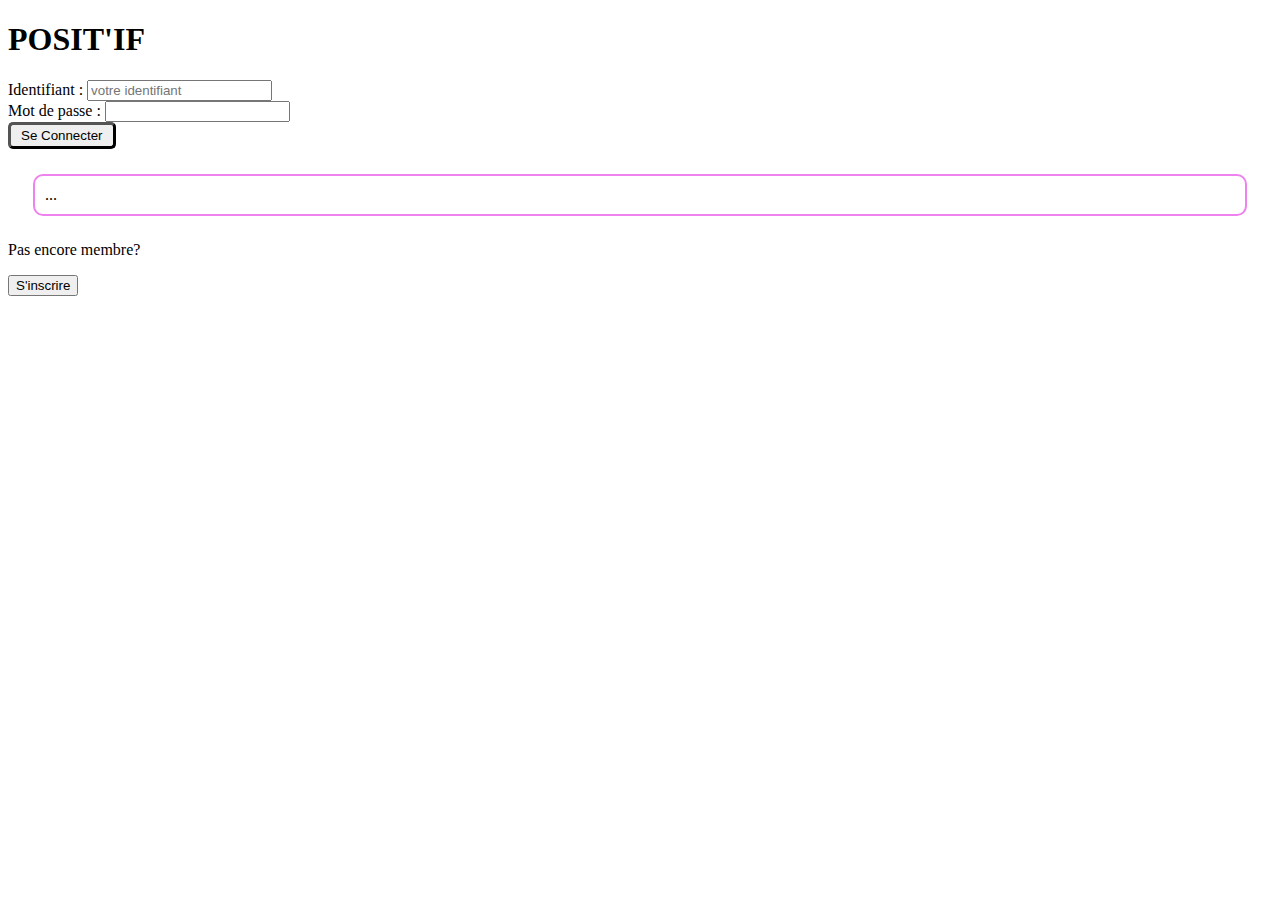
==== src/main/webapp/acceuilclient.html @ de833cb3 "choix client employe à l'index et page connexion employé" ====
<!DOCTYPE html>
<!--
To change this license header, choose License Headers in Project Properties.
To change this template file, choose Tools | Templates
and open the template in the editor.
-->
<!DOCTYPE html>
<html>
    <head>
        <title>Acceuil Clients : Connexion</title>
        <meta charset="UTF-8">

        <!-- Librairie Javascript: jQuery (v3.3.1) -->
        <script src="https://code.jquery.com/jquery-3.3.1.min.js"></script>

        <style>
            /* Feuille de Style CSS (dans la page) */
            #message { margin: 25px; padding: 10px; border-radius: 10px; border: 2px solid violet; }
            button.joli-bouton { padding: 3px 10px; border-radius: 5px; border-width: 3px; cursor: pointer; }
        </style>
    </head>
    <body>

        <h1>POSIT'IF</h1>

        <div>
            Identifiant : <input type="text" id="champ-login" name="login" placeholder="votre identifiant" /><br>
            Mot de passe : <input type="password" id="champ-password" name="password" /><br>
            <button id="bouton-connexion" class="joli-bouton">Se Connecter</button>   
        </div>

        <div id="message">...</div>
        <div>
            <p>Pas encore membre?</p>
            <button id="bouton-inscription">S'inscrire</button>
        </div>
        
        <script>

            function connexion() {

                var champLogin = $('#champ-login').val();
                var champPassword = $('#champ-password').val();

                // Message d'information dans la div #message :
                $('#message').html('Connexion en cours...');

                // Requête AJAX
                $.ajax({

                    url: './ActionServlet', // URL
                    method: 'POST',         // Méthode
                    data: {                 // Paramètres
                        todo: 'connecterclient',
                        login: champLogin,
                        password: champPassword
                    },
                    dataType: 'json'        // Type de retour attendu

                }).done( function (response) {  // Appel OK => "response" contient le resultat JSON

                    if(response.connexion){
                        $('#message').html('connexion '+response.message);
                        window.location = "voyance.html";
                        
                    }else{
                    
                        // si connexion pas ok afficher un texte dans la div #message :
                        $('#message').html('Echec de la connexion : '+response.message);
                    }

                }).fail( function (error) { // Appel KO => erreur a gérer
                    
                    // Popup avec message d'erreur :
                    alert('Erreur lors de l\'appel: HTTP Code ' + error.status + ' ~ ' + error.statusText + ' ~ ' + error.getResponseHeader('Content-Type'));
                    // Message d'erreur dans la div #message :
                    $('#message').html('Erreur lors de l\'appel: HTTP Code ' + error.status + ' ~ ' + error.statusText + ' ~ ' + error.getResponseHeader('Content-Type'));

                });
            }
            
            function inscription(){
                window.location = "inscription.html";
            }

            $(document).ready(function () {

                console.log('Page chargee => Debut du Script');

                // ajout d'un "handler" sur le clic du bouton de connexion
                $('#bouton-connexion').on('click', function () {

                    // affichage pour debugage dans la console javascript du navigateur
                    console.log('Click sur le bouton "Se Connecter"');

                    // appel de la fonction connexion
                    connexion();

                });
                $('#bouton-inscription').on('click', function () {

                    // affichage pour debugage dans la console javascript du navigateur
                    console.log('Click sur le bouton "S\'inscrire"');

                    // appel de la fonction connexion
                    inscription();

                });

            });
            
        </script>
    </body>
</html>
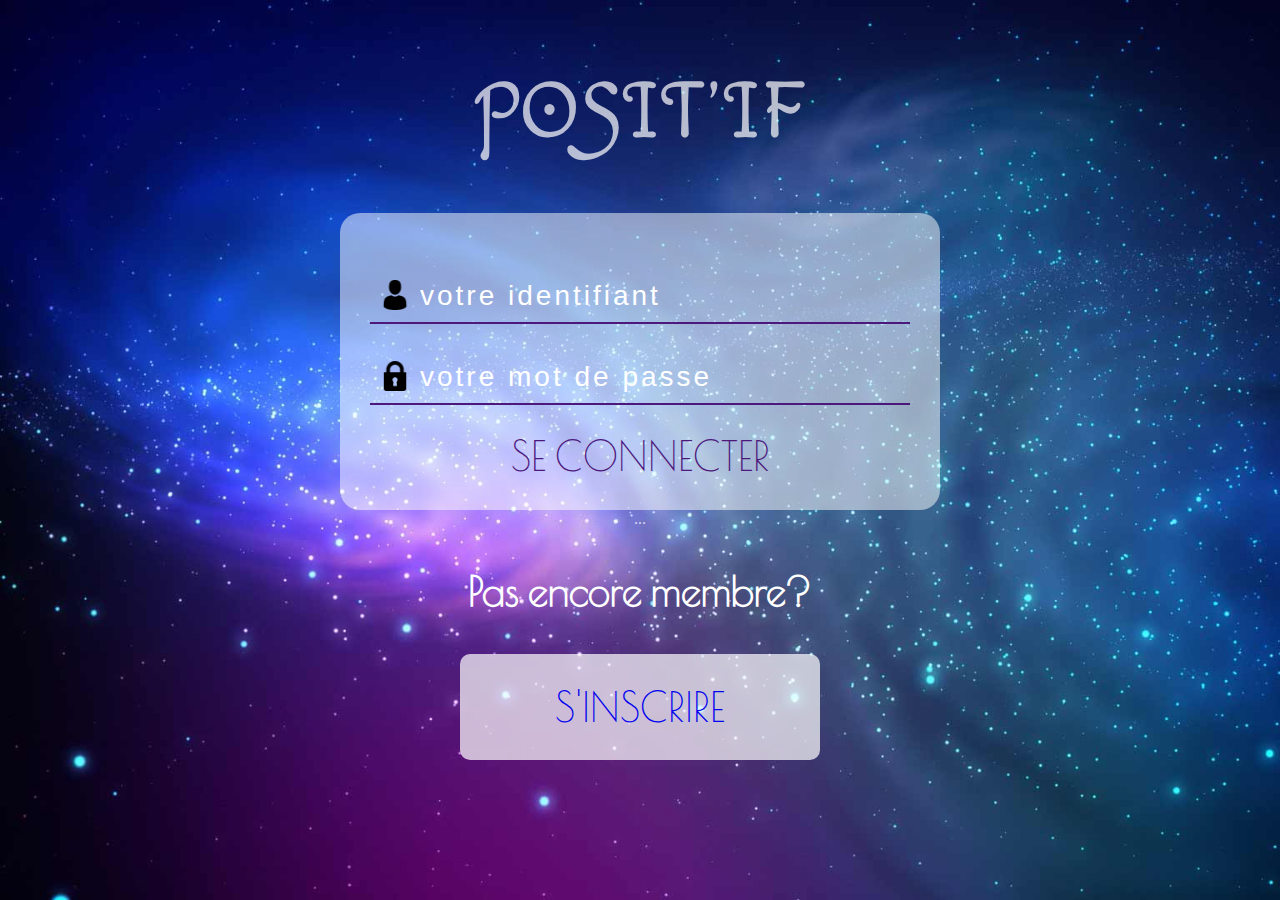
==== commit 0d6e7605: "clientactuel : traitement des etats, manque quelques infos si demande en cours" ====
--- a/src/main/webapp/acceuilclient.html
+++ b/src/main/webapp/acceuilclient.html
@@ -12,29 +12,34 @@
 
         <!-- Librairie Javascript: jQuery (v3.3.1) -->
         <script src="https://code.jquery.com/jquery-3.3.1.min.js"></script>
-
-        <style>
-            /* Feuille de Style CSS (dans la page) */
-            #message { margin: 25px; padding: 10px; border-radius: 10px; border: 2px solid violet; }
-            button.joli-bouton { padding: 3px 10px; border-radius: 5px; border-width: 3px; cursor: pointer; }
-        </style>
+        <link rel="stylesheet" href="AccueilStyle.css"/>
+        <link href="https://fonts.googleapis.com/css?family=Macondo+Swash+Caps|Poiret+One" rel="stylesheet"> 
+       
     </head>
     <body>
+        <div class="intro">
+            <div class="inner">
+                <div class="content">
+                    <h1>POSIT'IF</h1>
 
-        <h1>POSIT'IF</h1>
+                    <div class="connexion">
+                        <div class="inputUnit">
+                        <input type="text" id="champ-login" name="login" placeholder="votre identifiant" />
+                        </div>
+                        <div class="inputUnit">
+                        <input type="password" id="champ-password" name="password"  placeholder="votre mot de passe" />
+                        </div>
+                        <button id="bouton-connexion" class="joli-bouton">Se Connecter</button>   
+                    </div>
 
-        <div>
-            Identifiant : <input type="text" id="champ-login" name="login" placeholder="votre identifiant" /><br>
-            Mot de passe : <input type="password" id="champ-password" name="password" /><br>
-            <button id="bouton-connexion" class="joli-bouton">Se Connecter</button>   
+                    <div id="message">...</div>
+                    <div class="inscription">
+                        <p>Pas encore membre?</p>
+                        <a href="inscription.html">S'inscrire</a>
+                    </div>
+                </div>
+            </div>
         </div>
-
-        <div id="message">...</div>
-        <div>
-            <p>Pas encore membre?</p>
-            <button id="bouton-inscription">S'inscrire</button>
-        </div>
-        
         <script>
 
             function connexion() {
--- a/src/main/webapp/AccueilStyle.css
+++ b/src/main/webapp/AccueilStyle.css
@@ -0,0 +1,127 @@
+/*
+To change this license header, choose License Headers in Project Properties.
+To change this template file, choose Tools | Templates
+and open the template in the editor.
+*/
+/* 
+    Created on : 16 mai 2019, 18:45:50
+    Author     : mzhang
+*/
+html,body{
+    margin:0;
+    padding:0;
+    width:100%;
+    height:100%;
+    color:rgba(255,255,255,0.7);
+}
+
+.intro {
+    width:100%;
+    height:100%;
+    margin:auto;
+    background:url(img/background.jpg) no-repeat;
+    display:table;
+    top:0;
+    background-size: cover;
+}
+.intro .inner{
+    display:table-cell;
+    vertical-align: middle;
+    width:100%;
+    max-width: none;
+}
+.content{
+    max-width: 600px;
+    margin:0 auto;
+    text-align:center;
+    padding-bottom: 10%;    
+}
+
+.content h1{
+    font-family: 'Macondo Swash Caps',cursive;
+    font-size: 500%;
+    font-weight:100;
+}
+.connexion{
+    padding:5%;
+    background-color: rgba(255,255,255,0.5);
+    border-radius: 20px;
+}
+.connexion .inputUnit{
+    width:100%;
+    margin-top:5%;
+    margin-bottom:5%;
+    overflow:hidden;
+}
+.connexion .inputUnit input{
+    display:block;
+    width:100%;
+    height:50px;
+    background-color:transparent;
+    border: none;
+    border-bottom: 2px solid #4c187c;
+    font-size:175%;
+    color:#4c187c;
+    letter-spacing: 3px;
+}
+.connexion .inputUnit input::placeholder{
+    color:white;
+    font-size:100%;
+    font-wight:50%;
+}
+.connexion .inputUnit input:focus{
+    background-color:rgba(255,255,255,0.8);
+}
+#champ-login {
+  background-image: url('img/man-user.png');
+  background-position: 10px 10px;
+  background-size: 30px 30px;
+  background-repeat: no-repeat;
+  padding-left: 50px;
+  padding-right: -40px;
+}
+#champ-password {
+  background-image: url('img/lock.png');
+  background-position: 10px 10px;
+  background-size: 30px 30px;
+  background-repeat: no-repeat;
+  padding-left: 50px;
+  padding-right:-40px;
+  margin-right:-40px;
+}
+
+.joli-bouton{
+    background-color:transparent;
+    text-transform: uppercase;
+    border:none;
+    font-family:"Poiret One",cursive;
+    font-size:250%;
+    font-weight:500;
+    color:#4c187c;
+}
+
+.joli-bouton:hover{
+    font-weight:800;
+}
+
+.inscription p{
+   font-family:  "Poiret One",cursive;
+   font-size:250%;
+   color:white;
+   font-weight:800;
+}
+.inscription a{
+    display: block;
+    background-color:rgba(255,255,255,0.7);
+    border-radius:10px;
+    text-decoration: none;
+    margin:0 20%;
+    height:100%;
+    padding:5%;
+    text-transform: uppercase;
+    font-size:250%;
+    font-family: "Poiret One",cursive;
+}
+.inscription a:hover{
+    background-color: rgba(255,255,255,0.8);
+}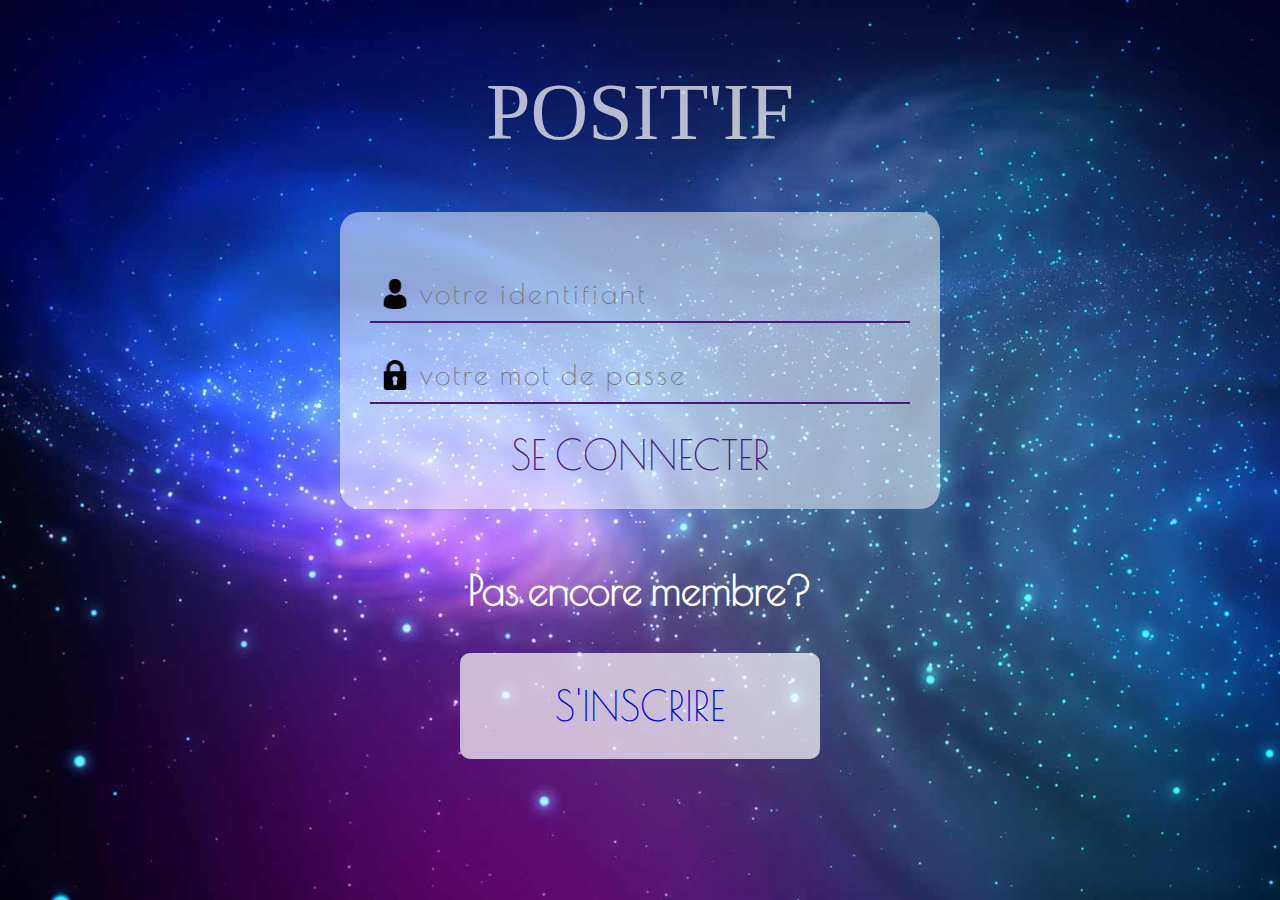
==== commit 97aac07e: "prediction ajouté, style de la page inscription et compte rendu" ====
--- a/src/main/webapp/acceuilclient.html
+++ b/src/main/webapp/acceuilclient.html
@@ -13,7 +13,7 @@
         <!-- Librairie Javascript: jQuery (v3.3.1) -->
         <script src="https://code.jquery.com/jquery-3.3.1.min.js"></script>
         <link rel="stylesheet" href="AccueilStyle.css"/>
-        <link href="https://fonts.googleapis.com/css?family=Macondo+Swash+Caps|Poiret+One" rel="stylesheet"> 
+        <link href="https://fonts.googleapis.com/css?family=Poiret+One|Quicksand&display=swap" rel="stylesheet"> 
        
     </head>
     <body>
--- a/src/main/webapp/AccueilStyle.css
+++ b/src/main/webapp/AccueilStyle.css
@@ -65,7 +65,7 @@
     letter-spacing: 3px;
 }
 .connexion .inputUnit input::placeholder{
-    color:white;
+    font-family: "Poiret One";
     font-size:100%;
     font-wight:50%;
 }
